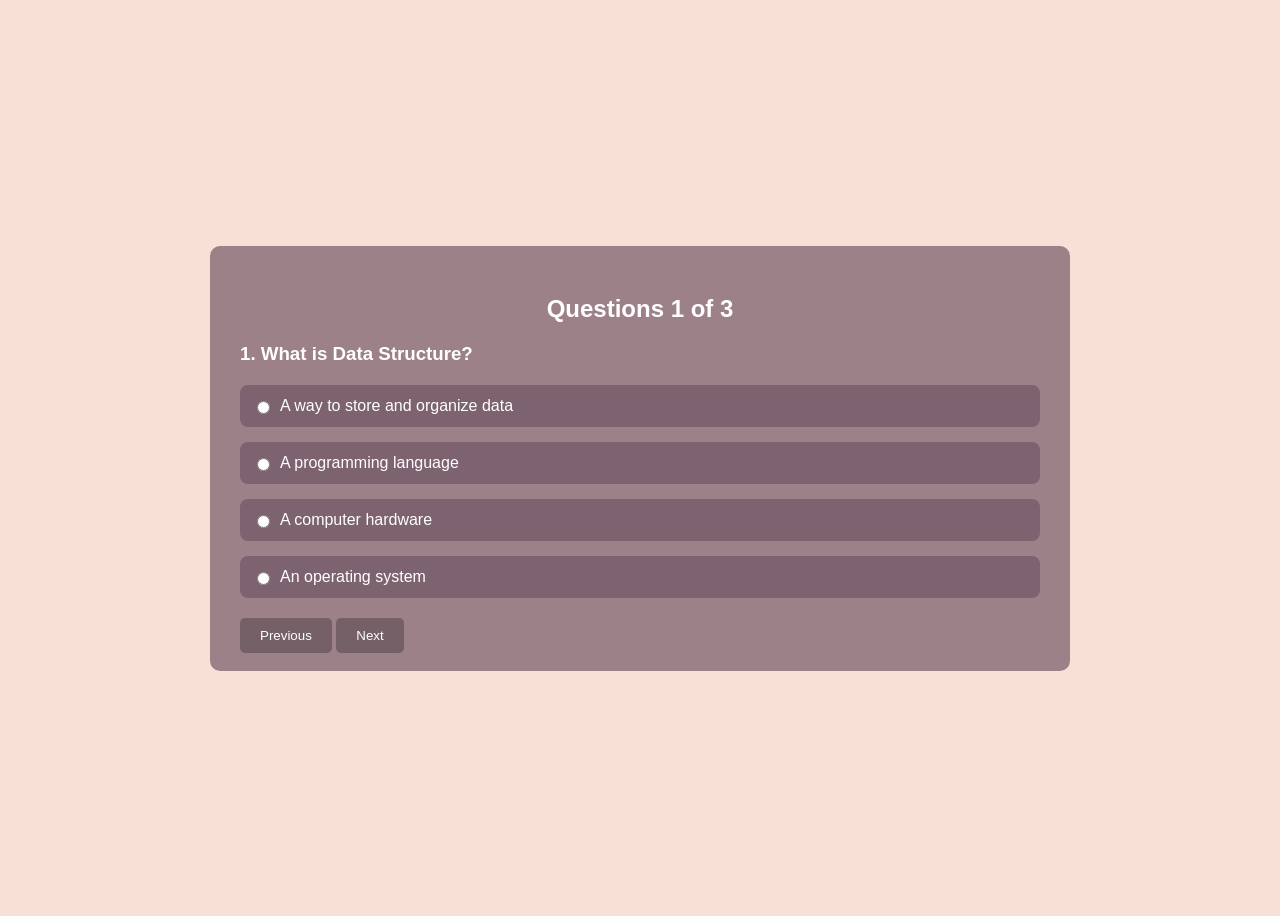
==== dsa.html @ c4ed81ad "Update dsa.html" ====
<!DOCTYPE html>
<html>

<head>
    <title>Simple MCQ Quiz</title>
    <style>
        /* ===== Preloader ===== */
        #preloader {
            position: fixed;
            width: 100%;
            height: 100%;
            background-color: #f7e1d7;
            display: flex;
            justify-content: center;
            align-items: center;
            z-index: 99;
        }

        .loader {
            border: 10px solid #ddd;
            border-top: 10px solid #755a60;
            border-radius: 50%;
            width: 80px;
            height: 80px;
            animation: spin 1s linear infinite;
        }

        @keyframes spin {
            0% { transform: rotate(0deg); }
            100% { transform: rotate(360deg); }
        }

        body {
            background-color: #f7e1d7;
            display: flex;
            justify-content: center;
            align-items: center;
            height: 100vh;
            font-family: Arial;
        }

        .box {
            background-color: #9d8189;
            padding: 30px;
            border-radius: 10px;
            width: 800px;
            color: white;
            height: 350px;
            padding-bottom: 45px;
        }

        .options {
            display: grid;
            gap: 15px;
            margin-top: 20px;
        }

        label {
            background: #7d6270;
            padding: 12px;
            border-radius: 8px;
            cursor: pointer;
            display: flex;
            align-items: center;
        }

        label:hover {
            background: #6b555d;
        }

        input {
            margin-right: 10px;
        }

        button {
            margin-top: 20px;
            padding: 10px 20px;
            background: #756068;
            color: white;
            border: none;
            border-radius: 5px;
            cursor: pointer;
        }

        .h2 {
            text-align: center;
        }
    </style>
</head>

<body>
    <!-- Preloader -->
    <div id="preloader">
        <div class="loader"></div>
    </div>

    <div class="box">
        <h2 class="h2" id="progress_bar"></h2>
        <h3 id="question"></h3>

        <div class="options">
            <label>
                <input type="radio" name="option" value="1">
                <span
                    id="o1"></span><!--empty container,It holds only text,It is inline ,JavaScript can easily change it-->
            </label>

            <label>
                <input type="radio" name="option" value="2">
                <span id="o2"></span>
            </label>

            <label>
                <input type="radio" name="option" value="3">
                <span id="o3"></span>
            </label>

            <label>
                <input type="radio" name="option" value="4">
                <span id="o4"></span>
            </label>
        </div>

        <button id="prebutton" onclick="previousQuestion()">Previous</button>
        <button id="nextbutton" onclick="nextQuestion()">Next</button>
        <button id="submitbutton" onclick="submitbutton()" style="display:none;">Submit</button>

    </div>

    <script>
        let q = 1;
        let totalquestion = 3;
        let score = 0;
        let answers = {};//Object {} matches question numbers directly.

        loadQuestion();


        function loadQuestion() {

            document.getElementById("progress_bar").innerHTML = "Questions " + q + " of 3";


            if (q == 1) {
                question.innerText = "1. What is Data Structure?";
            o1.innerText = "A way to store and organize data";
            o2.innerText = "A programming language";
            o3.innerText = "A computer hardware";
            o4.innerText = "An operating system";
        }

            else if (q == 2) {
                question.innerText = "2. Which data structure works on LIFO principle?";
            o1.innerText = "Stack";
            o2.innerText = "Queue";
            o3.innerText = "Array";
            o4.innerText = "Linked List";
        }

            else if (q == 3) {
                question.innerText = "3. 3. Which data structure works on FIFO principle?";
            o1.innerText = "Queue";
            o2.innerText = "Stack";
            o3.innerText = "Tree";
            o4.innerText = "Graph";
            }

            change_button();

            let options = document.getElementsByName("option");

            // clear all selections
            options.forEach(element => {
                element.checked = false;
            });

            // restore previous answer
            if (answers[q]) {
                options.forEach(element => {
                    if (element.value == answers[q]) {
                        element.checked = true;
                    }
                });
            }

        }

        function change_button() {
            document.getElementById("prebutton").disabled = (q === 1);

            if (q === totalquestion) {
                document.getElementById("nextbutton").style.display = "none";
                document.getElementById("submitbutton").style.display = "inline-block";
            }
            else {
                document.getElementById("nextbutton").style.display = "inline-block";
                document.getElementById("submitbutton").style.display = "none";
            }
        }

        function nextQuestion() {

            let options = document.getElementsByName("option");
            let selected = null;

            // to find selected option
            for (let i = 0; i < options.length; i++) {
                if (options[i].checked) {
                    selected = options[i];
                    break;
                }
            }

            saveAnswer();

            if (selected === null) {
                alert("Please select an option");
                return;
            }

            answers[q] = selected.value;   // save answer

            q++;

            if (q <= 3) {
                loadQuestion();
            } else {
                alert("Quiz Finished! Your Score: " + score + "/3");
                window.location.href = "result.html";
            }

            change_button();
        }

        function previousQuestion() {
            saveAnswer();
            q--;
            loadQuestion();

        }

        function submitbutton() {

            let options = document.getElementsByName("option");
            let selected = null;

            // find selected option
            for (let i = 0; i < options.length; i++) {
                if (options[i].checked) {
                    selected = options[i];
                    break;
                }
            }

            if (selected === null) {
                alert("Please select an option");
                return;
            }

            // save last answer
            answers[q] = selected.value;

            score = 0;
            if (answers[1] == 1) score++;
            if (answers[2] == 1) score++;
            if (answers[3] == 1) score++;

            alert("Quiz Finished! Your Score: " + score + "/" + totalquestion);
            window.location.href = "result.html";
        }

        function saveAnswer() {
            let options = document.getElementsByName("option");

            for (let i = 0; i < options.length; i++) {
                if (options[i].checked) {
                    answers[q] = options[i].value;
                    return;
                }
            }
        }




    </script>

</body>
<script>
    window.addEventListener('load', () => {
        setTimeout(() => {
            const preloader = document.getElementById('preloader');
            preloader.style.opacity = '0';
            preloader.style.transition = 'opacity 0.5s ease';
            setTimeout(() => {
                preloader.style.display = 'none';
            }, 500);
        }, 1000); // preloader visible for 1 sec
    });
</script>
</html>
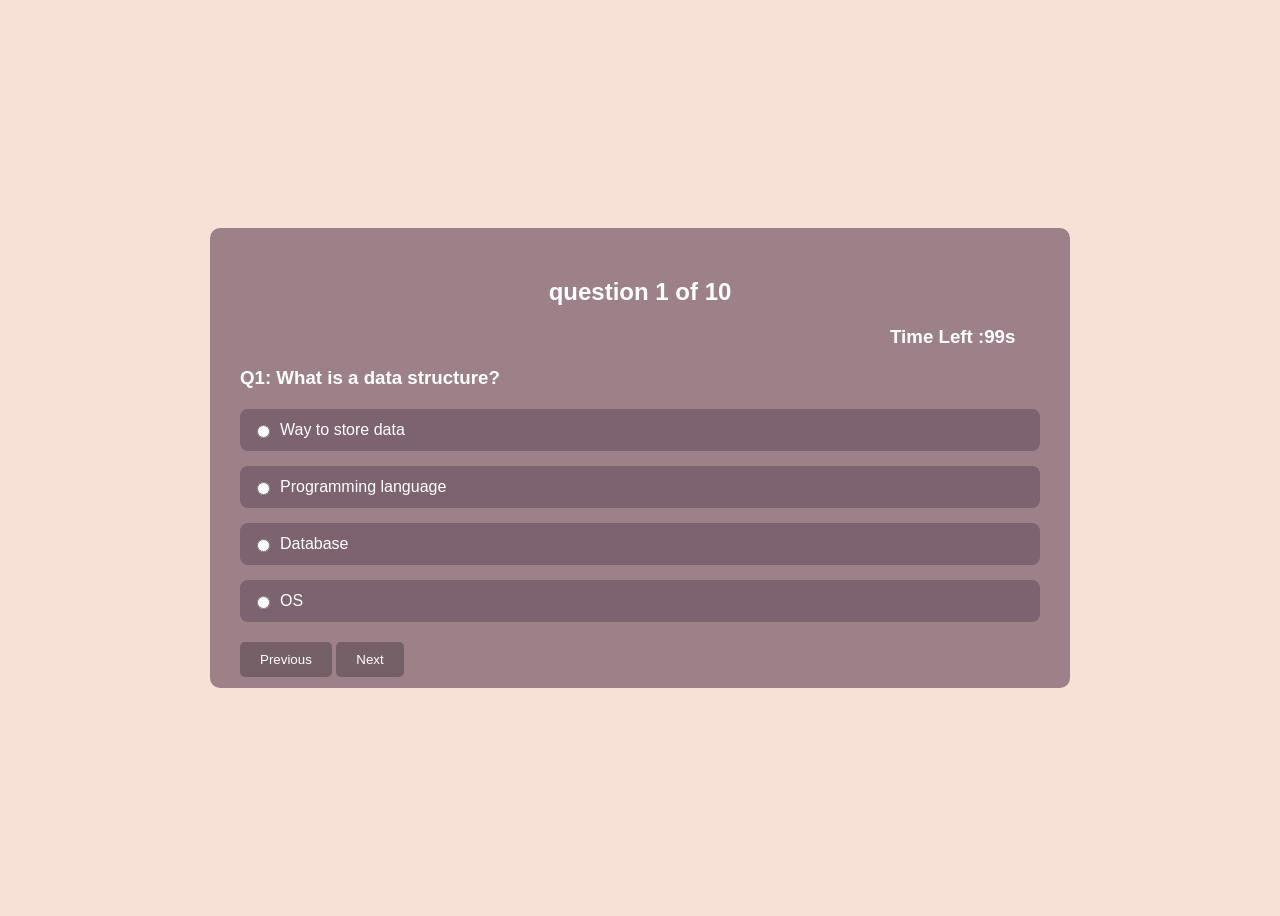
==== commit f86d619f: "Update dsa.html" ====
--- a/dsa.html
+++ b/dsa.html
@@ -1,5 +1,4 @@
 <!DOCTYPE html>
-<html>
 
 <head>
     <title>Simple MCQ Quiz</title>
@@ -26,8 +25,13 @@
         }
 
         @keyframes spin {
-            0% { transform: rotate(0deg); }
-            100% { transform: rotate(360deg); }
+            0% {
+                transform: rotate(0deg);
+            }
+
+            100% {
+                transform: rotate(360deg);
+            }
         }
 
         body {
@@ -45,11 +49,12 @@
             border-radius: 10px;
             width: 800px;
             color: white;
-            height: 350px;
+            height: 385px;
             padding-bottom: 45px;
-        }
-
-        .options {
+
+        }
+
+        .choices {
             display: grid;
             gap: 15px;
             margin-top: 20px;
@@ -85,8 +90,13 @@
         .h2 {
             text-align: center;
         }
+
+        #timeleft {
+            margin-left: 650px;
+        }
     </style>
 </head>
+<script src="https://code.jquery.com/jquery-3.6.0.min.js"></script>
 
 <body>
     <!-- Preloader -->
@@ -94,197 +104,299 @@
         <div class="loader"></div>
     </div>
 
-    <div class="box">
+    <div class="box" id="quizBox">
         <h2 class="h2" id="progress_bar"></h2>
+        <h3 id="timeleft">Time left:100s</h3>
         <h3 id="question"></h3>
 
-        <div class="options">
+        <div class="choices">
             <label>
                 <input type="radio" name="option" value="1">
                 <span
-                    id="o1"></span><!--empty container,It holds only text,It is inline ,JavaScript can easily change it-->
+                    id="opt_1"></span><!--empty container,It holds only text,It is inline ,JavaScript can easily change it-->
             </label>
 
             <label>
                 <input type="radio" name="option" value="2">
-                <span id="o2"></span>
+                <span id="opt_2"></span>
             </label>
 
             <label>
                 <input type="radio" name="option" value="3">
-                <span id="o3"></span>
+                <span id="opt_3"></span>
             </label>
 
             <label>
                 <input type="radio" name="option" value="4">
-                <span id="o4"></span>
+                <span id="opt_4"></span>
             </label>
         </div>
 
-        <button id="prebutton" onclick="previousQuestion()">Previous</button>
-        <button id="nextbutton" onclick="nextQuestion()">Next</button>
-        <button id="submitbutton" onclick="submitbutton()" style="display:none;">Submit</button>
+        <button id="prebutton" onclick="pre_question()">Previous</button>
+        <button id="nextbutton" onclick="next_question()">Next</button>
+        <button id="finishQuiz" onclick="finishQuiz()" style="display:none;">Submit</button>
 
     </div>
 
     <script>
-        let q = 1;
-        let totalquestion = 3;
-        let score = 0;
-        let answers = {};//Object {} matches question numbers directly.
-
-        loadQuestion();
-
-
-        function loadQuestion() {
-
-            document.getElementById("progress_bar").innerHTML = "Questions " + q + " of 3";
-
-
-            if (q == 1) {
-                question.innerText = "1. What is Data Structure?";
-            o1.innerText = "A way to store and organize data";
-            o2.innerText = "A programming language";
-            o3.innerText = "A computer hardware";
-            o4.innerText = "An operating system";
-        }
-
-            else if (q == 2) {
-                question.innerText = "2. Which data structure works on LIFO principle?";
-            o1.innerText = "Stack";
-            o2.innerText = "Queue";
-            o3.innerText = "Array";
-            o4.innerText = "Linked List";
-        }
-
-            else if (q == 3) {
-                question.innerText = "3. 3. Which data structure works on FIFO principle?";
-            o1.innerText = "Queue";
-            o2.innerText = "Stack";
-            o3.innerText = "Tree";
-            o4.innerText = "Graph";
-            }
-
-            change_button();
-
-            let options = document.getElementsByName("option");
-
-            // clear all selections
-            options.forEach(element => {
-                element.checked = false;
+        let current_qno = 1;
+
+        let total_marks = 0;
+        let user_ans = {};//Object {} matches question numbers directly.
+        let all_Questions = [
+
+            {
+                question: "What is a data structure?",
+                choices: ["Way to store data", "Programming language", "Database", "OS"],
+                answer: "1"
+            },
+
+            {
+                question: "Which data structure uses FIFO?",
+                choices: ["Stack", "Queue", "Tree", "Graph"],
+                answer: "2"
+            },
+
+            {
+                question: "Which data structure uses LIFO?",
+                choices: ["Queue", "Array", "Stack", "Linked List"],
+                answer: "3"
+            },
+
+            {
+                question: "Which structure uses nodes and pointers?",
+                choices: ["Array", "Linked List", "Stack", "Queue"],
+                answer: "2"
+            },
+
+            {
+                question: "Which data structure is used in recursion?",
+                choices: ["Queue", "Stack", "Array", "Graph"],
+                answer: "2"
+            },
+
+            {
+                question: "Which is non-linear data structure?",
+                choices: ["Array", "Stack", "Tree", "Queue"],
+                answer: "3"
+            },
+
+            {
+                question: "Which operation removes element from stack?",
+                choices: ["Push", "Pop", "Insert", "Delete"],
+                answer: "2"
+            },
+
+            {
+                question: "Which operation adds element in queue?",
+                choices: ["Push", "Pop", "Enqueue", "Dequeue"],
+                answer: "3"
+            },
+
+            {
+                question: "Which data structure stores elements in contiguous memory?",
+                choices: ["Linked List", "Array", "Tree", "Graph"],
+                answer: "2"
+            },
+
+            {
+                question: "Which structure is used to represent hierarchy?",
+                choices: ["Array", "Stack", "Tree", "Queue"],
+                answer: "3"
+            }
+
+        ];
+        let totalquestion = all_Questions.length;
+        let questionText = document.getElementById("question");
+        let opt_1 = document.getElementById("opt_1");
+        let opt_2 = document.getElementById("opt_2");
+        let opt_3 = document.getElementById("opt_3");
+        let opt_4 = document.getElementById("opt_4");
+        let timer_text = document.getElementById("timeleft");
+
+        let timeleft = 100;
+        load_question();
+        startTimer();
+
+        function startTimer() {
+            timer_text.innerText = "Time Left :" + timeleft + "s";
+
+            timeleft--;
+
+            if (timeleft >= 0) {
+                setTimeout(startTimer, 1000);
+            }
+            else {
+                alert("Time is up!");
+                finishQuiz();
+            }
+
+        }
+
+
+        function load_question() {
+
+            $("#quizBox").fadeOut(400, function () {
+
+                document.getElementById("progress_bar").innerHTML = "question " + current_qno + " of " + totalquestion;
+
+                let currentQ = all_Questions[current_qno - 1];
+
+                questionText.innerText = "Q" + current_qno + ": " + currentQ.question;
+
+                opt_1.innerText = currentQ.choices[0];
+                opt_2.innerText = currentQ.choices[1];
+                opt_3.innerText = currentQ.choices[2];
+                opt_4.innerText = currentQ.choices[3];
+                $("#quizBox").fadeIn(400);
+
             });
 
-            // restore previous answer
-            if (answers[q]) {
-                options.forEach(element => {
-                    if (element.value == answers[q]) {
-                        element.checked = true;
+            let choices = document.getElementsByName("option");
+
+            for (let i = 0; i < choices.length; i++) {
+                choices[i].checked = false;
+            }
+
+            if (user_ans[current_qno]) {
+                for (let i = 0; i < choices.length; i++) {
+                    if (choices[i].value == user_ans[current_qno]) {
+                        choices[i].checked = true;
                     }
-                });
-            }
-
-        }
-
-        function change_button() {
-            document.getElementById("prebutton").disabled = (q === 1);
-
-            if (q === totalquestion) {
+                }
+
+            }
+
+            updateButtons();
+        }
+
+        function updateButtons() {
+            document.getElementById("prebutton").disabled = (current_qno === 1);
+
+            if (current_qno === totalquestion) {
                 document.getElementById("nextbutton").style.display = "none";
-                document.getElementById("submitbutton").style.display = "inline-block";
+                document.getElementById("finishQuiz").style.display = "inline-block";
             }
             else {
                 document.getElementById("nextbutton").style.display = "inline-block";
-                document.getElementById("submitbutton").style.display = "none";
-            }
-        }
-
-        function nextQuestion() {
-
-            let options = document.getElementsByName("option");
+                document.getElementById("finishQuiz").style.display = "none";
+            }
+        }
+
+        function next_question() {
+
+            let choices = document.getElementsByName("option");
             let selected = null;
 
             // to find selected option
-            for (let i = 0; i < options.length; i++) {
-                if (options[i].checked) {
-                    selected = options[i];
+            for (let i = 0; i < choices.length; i++) {
+                if (choices[i].checked) {
+                    selected = choices[i];
                     break;
                 }
             }
 
-            saveAnswer();
+            storeAnswer();
+
+
 
             if (selected === null) {
                 alert("Please select an option");
                 return;
             }
 
-            answers[q] = selected.value;   // save answer
-
-            q++;
-
-            if (q <= 3) {
-                loadQuestion();
+            //user_ans[current_qno] = selected.value;   // save answer
+
+            current_qno++;
+
+            if (current_qno <= totalquestion) {
+                load_question();
             } else {
-                alert("Quiz Finished! Your Score: " + score + "/3");
-                window.location.href = "result.html";
-            }
-
-            change_button();
-        }
-
-        function previousQuestion() {
-            saveAnswer();
-            q--;
-            loadQuestion();
-
-        }
-
-        function submitbutton() {
-
-            let options = document.getElementsByName("option");
+                alert("Quiz Finished! Your Score: " + total_marks + "/" + totalquestion);
+                finishQuiz();
+            }
+
+            updateButtons();
+        }
+
+        function pre_question() {
+            storeAnswer();
+            if (current_qno > 1) {
+                current_qno--;
+                load_question();
+            }
+
+        }
+
+        function finishQuiz() {
+            localStorage.clear();
+            storeAnswer();
+
+            let attempted = 0;
+            total_marks = 0;
+
+            // correct answers
+            let correctAnswers = {};
+
+            all_Questions.forEach((item, index) => {
+                correctAnswers[index + 1] = item.answer;
+            });
+
+            for (let i = 1; i <= totalquestion; i++) {
+
+                // store each answer separately
+                let qData = all_Questions[i - 1];
+
+                localStorage.setItem("question" + i, qData.question);
+                localStorage.setItem("option1_" + i, qData.choices[0]);
+                localStorage.setItem("option2_" + i, qData.choices[1]);
+                localStorage.setItem("option3_" + i, qData.choices[2] || "N/A");
+                localStorage.setItem("option4_" + i, qData.choices[3]);
+                //localStorage.setItem("userAnswer" + i, user_ans[i]);
+                localStorage.setItem("correctAnswer" + i, correctAnswers[i]);
+
+                if (user_ans[i]) {
+                    attempted++;
+
+                    if (user_ans[i] == correctAnswers[i]) {
+                        total_marks++;
+                    }
+
+                    localStorage.setItem("userAnswer" + i, user_ans[i]);
+                } else {
+                    localStorage.setItem("userAnswer" + i, "");
+                }
+            }
+
+
+            let percentage = Math.round((total_marks / totalquestion) * 100);
+
+            localStorage.setItem("quizscore", total_marks);
+            localStorage.setItem("totalquestions", totalquestion);
+            localStorage.setItem("attempted", attempted);
+            localStorage.setItem("percentage", percentage);
+
+            window.location.href = "result.html";
+        }
+
+        function storeAnswer() {
+            let choices = document.getElementsByName("option");
             let selected = null;
 
-            // find selected option
-            for (let i = 0; i < options.length; i++) {
-                if (options[i].checked) {
-                    selected = options[i];
+            for (let i = 0; i < choices.length; i++) {
+                if (choices[i].checked) {
+                    selected = choices[i].value;
                     break;
                 }
             }
 
-            if (selected === null) {
-                alert("Please select an option");
-                return;
-            }
-
-            // save last answer
-            answers[q] = selected.value;
-
-            score = 0;
-            if (answers[1] == 1) score++;
-            if (answers[2] == 1) score++;
-            if (answers[3] == 1) score++;
-
-            alert("Quiz Finished! Your Score: " + score + "/" + totalquestion);
-            window.location.href = "result.html";
-        }
-
-        function saveAnswer() {
-            let options = document.getElementsByName("option");
-
-            for (let i = 0; i < options.length; i++) {
-                if (options[i].checked) {
-                    answers[q] = options[i].value;
-                    return;
-                }
-            }
-        }
-
-
-
-
+            if (selected) {
+                user_ans[current_qno] = selected;
+            } else {
+                user_ans[current_qno] = "";
+            }
+        }
     </script>
-
 </body>
 <script>
     window.addEventListener('load', () => {
@@ -298,4 +410,5 @@
         }, 1000); // preloader visible for 1 sec
     });
 </script>
+
 </html>
